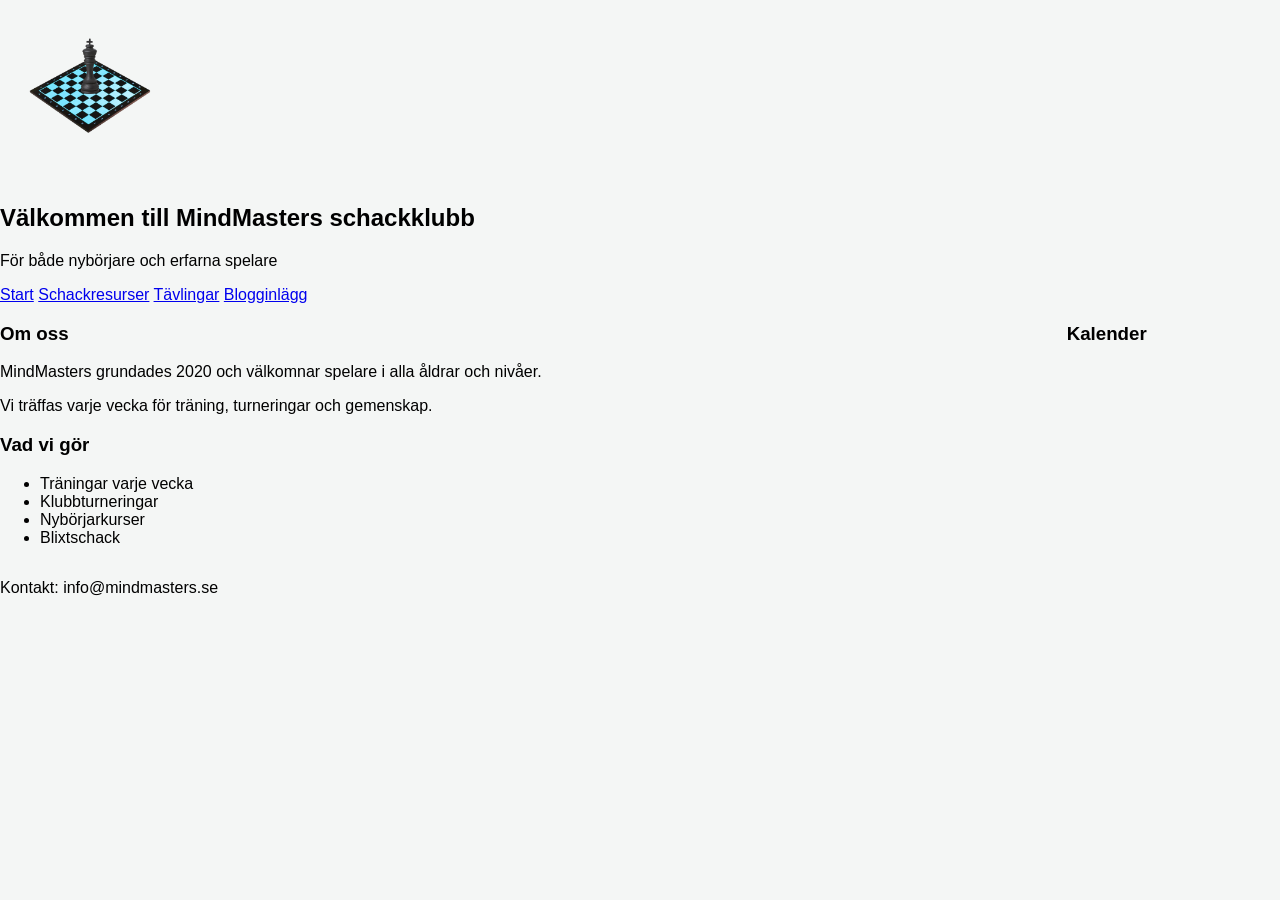
==== index.html @ e29be117 "Updated webbsite+added logo" ====
<!DOCTYPE html>
<html lang="sv">
<head>
  <meta charset="UTF-8">
  <meta name="viewport" content="width=device-width, initial-scale=1.0">
  <link rel="stylesheet" href="css/style.css">
  <title>MindMasters</title>
</head>
<body>
  <div class="hemsida">
    <header>
      <img src="img/schacklogo.png" alt="chesslogo">
      <h2>Välkommen till MindMasters schackklubb</h2>
      <p>För både nybörjare och erfarna spelare</p>
      <nav>
        <a href="index.html">Start</a>
        <a href="schackresurser.html">Schackresurser</a>
        <a href="tavlingar.html">Tävlingar</a>
        <a href="bloggar.html">Blogginlägg</a>
      </nav>
    </header>
    <main>
      <section>
        <h3>Om oss</h3>
          <p>MindMasters grundades 2020 och välkomnar spelare i alla åldrar och nivåer.</p>
          <p>Vi träffas varje vecka för träning, turneringar och gemenskap.</p>
      </section>
      <section>
        <h3>Vad vi gör</h3>
          <ul>
            <li>Träningar varje vecka</li>
            <li>Klubbturneringar</li>
            <li>Nybörjarkurser</li>
            <li>Blixtschack</li>
          </ul>
      </section>
    </main>
    <aside>
      <h3>Kalender</h3>
    </aside>
    <footer>
      <p>Kontakt: info@mindmasters.se</p>
    </footer>
  </div>
</body>
</html>
---- css/style.css ----
body {
    margin: 0;
    font-family: "Segoe UI", Arial, sans-serif;
    background: #f4f6f5;
}

/* ===== GRID LAYOUT ===== */
.hemsida{
    display: grid;
    grid-template-areas:
        "header header"
        "main aside"
        "footer footer";
    grid-template-columns: 5fr 1fr;
}

header{
    grid-area: header;
}
aside{
    grid-area: aside;
}
main{
    grid-area: main;
}
footer{
    grid-area: footer;
}

img{
    width: 180px;
}
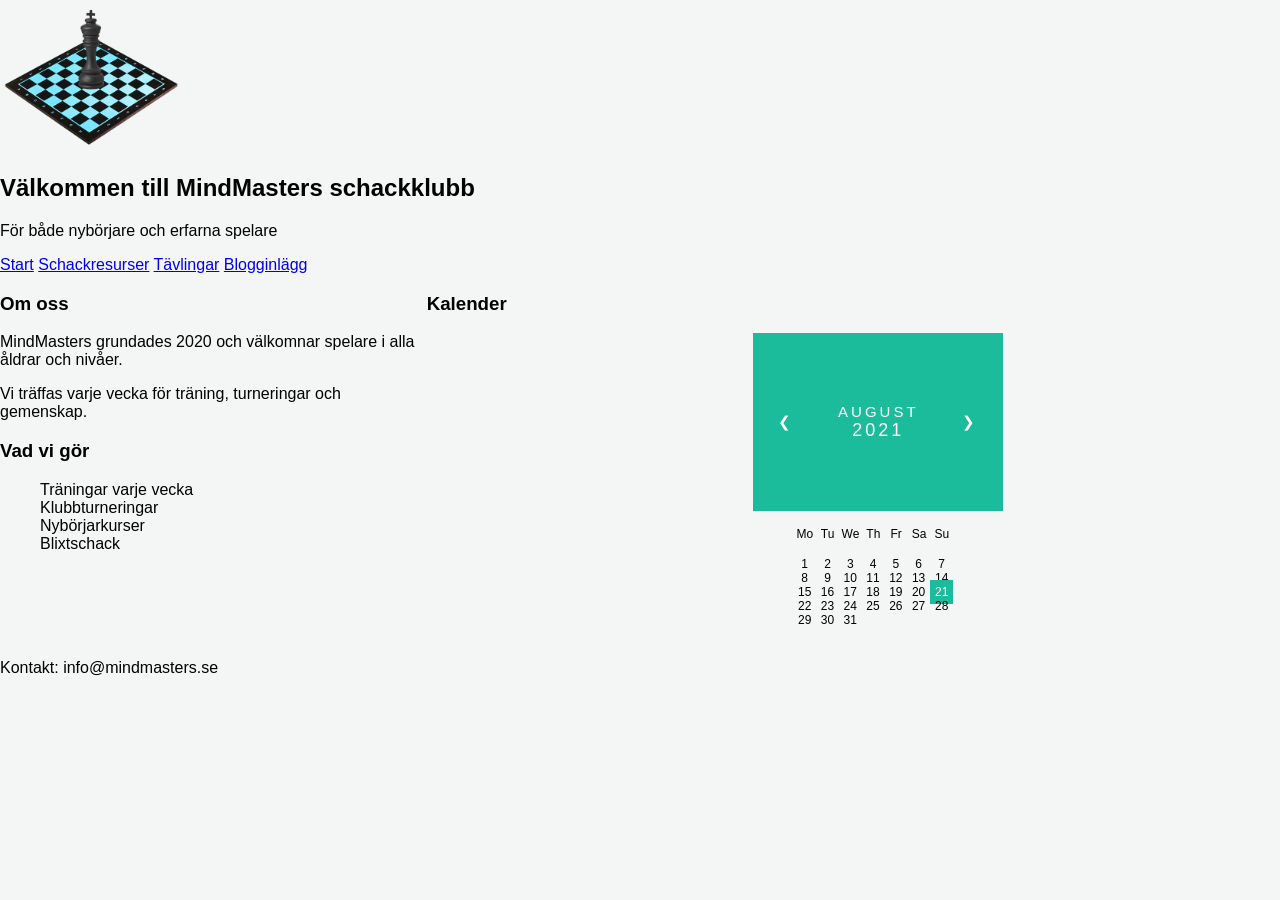
==== commit 247f54bc: "Created Calendar" ====
--- a/index.html
+++ b/index.html
@@ -9,8 +9,10 @@
 <body>
   <div class="hemsida">
     <header>
-      <img src="img/schacklogo.png" alt="chesslogo">
-      <h2>Välkommen till MindMasters schackklubb</h2>
+      <div class="HomePageTitle">
+        <img src="img/schacklogo.png" alt="chesslogo">
+        <h2>Välkommen till MindMasters schackklubb</h2>
+      </div>
       <p>För både nybörjare och erfarna spelare</p>
       <nav>
         <a href="index.html">Start</a>
@@ -37,6 +39,59 @@
     </main>
     <aside>
       <h3>Kalender</h3>
+      <div class="calendar">
+        <div class="month">
+          <ul>
+            <li class="prev">&#10094;</li>
+            <li class="next">&#10095;</li>
+            <li>August<br><span style="font-size:18px">2021</span></li>
+          </ul>
+        </div>
+
+        <ul class="weekdays">
+          <li>Mo</li>
+          <li>Tu</li>
+          <li>We</li>
+          <li>Th</li>
+          <li>Fr</li>
+          <li>Sa</li>
+          <li>Su</li>
+        </ul>
+
+        <ul class="days">
+          <li>1</li>
+          <li>2</li>
+          <li>3</li>
+          <li>4</li>
+          <li>5</li>
+          <li>6</li>
+          <li>7</li>
+          <li>8</li>
+          <li>9</li>
+          <li>10</li>
+          <li>11</li>
+          <li>12</li>
+          <li>13</li>
+          <li>14</li>
+          <li>15</li>
+          <li>16</li>
+          <li>17</li>
+          <li>18</li>
+          <li>19</li>
+          <li>20</li>
+          <li><span class="active">21</span></li>
+          <li>22</li>
+          <li>23</li>
+          <li>24</li>
+          <li>25</li>
+          <li>26</li>
+          <li>27</li>
+          <li>28</li>
+          <li>29</li>
+          <li>30</li>
+          <li>31</li>
+        </ul>
+      </div>
     </aside>
     <footer>
       <p>Kontakt: info@mindmasters.se</p>
--- a/css/style.css
+++ b/css/style.css
@@ -11,7 +11,7 @@
         "header header"
         "main aside"
         "footer footer";
-    grid-template-columns: 5fr 1fr;
+    grid-template-columns: 5fr 10fr;
 }
 
 header{
@@ -31,5 +31,64 @@
     width: 180px;
 }
 
+.calendar{
+  width: 200px;   /* change size here */
+  margin: auto;   /* center it */
+}
+
+ul {list-style-type: none;}
+body {font-family: Verdana, sans-serif;}
+
+/* Month header */
+.month {
+  padding: 70px 25px;
+  width: 100%;
+  background: #1abc9c;
+  text-align: center;
+}
+
+/* Month list */
+.month ul {
+  margin: 0;
+  padding: 0;
+}
+
+.month ul li {
+  color: white;
+  font-size: 15px;
+  text-transform: uppercase;
+  letter-spacing: 3px;
+}
+
+/* Previous button inside month header */
+.month .prev {
+  float: left;
+  padding-top: 10px;
+}
+
+/* Next button */
+.month .next {
+  float: right;
+  padding-top: 10px;
+}
+
+.weekdays,
+.days {
+    display: grid;
+    grid-template-columns: repeat(7, 1fr);
+}
+
+.weekdays li,
+.days li {
+    text-align: center;
+    font-size:12px;
+}
+
+/* Highlight the "current" day */
+.days li .active {
+  padding: 5px;
+  background: #1abc9c;
+  color: white !important
+}
 
 
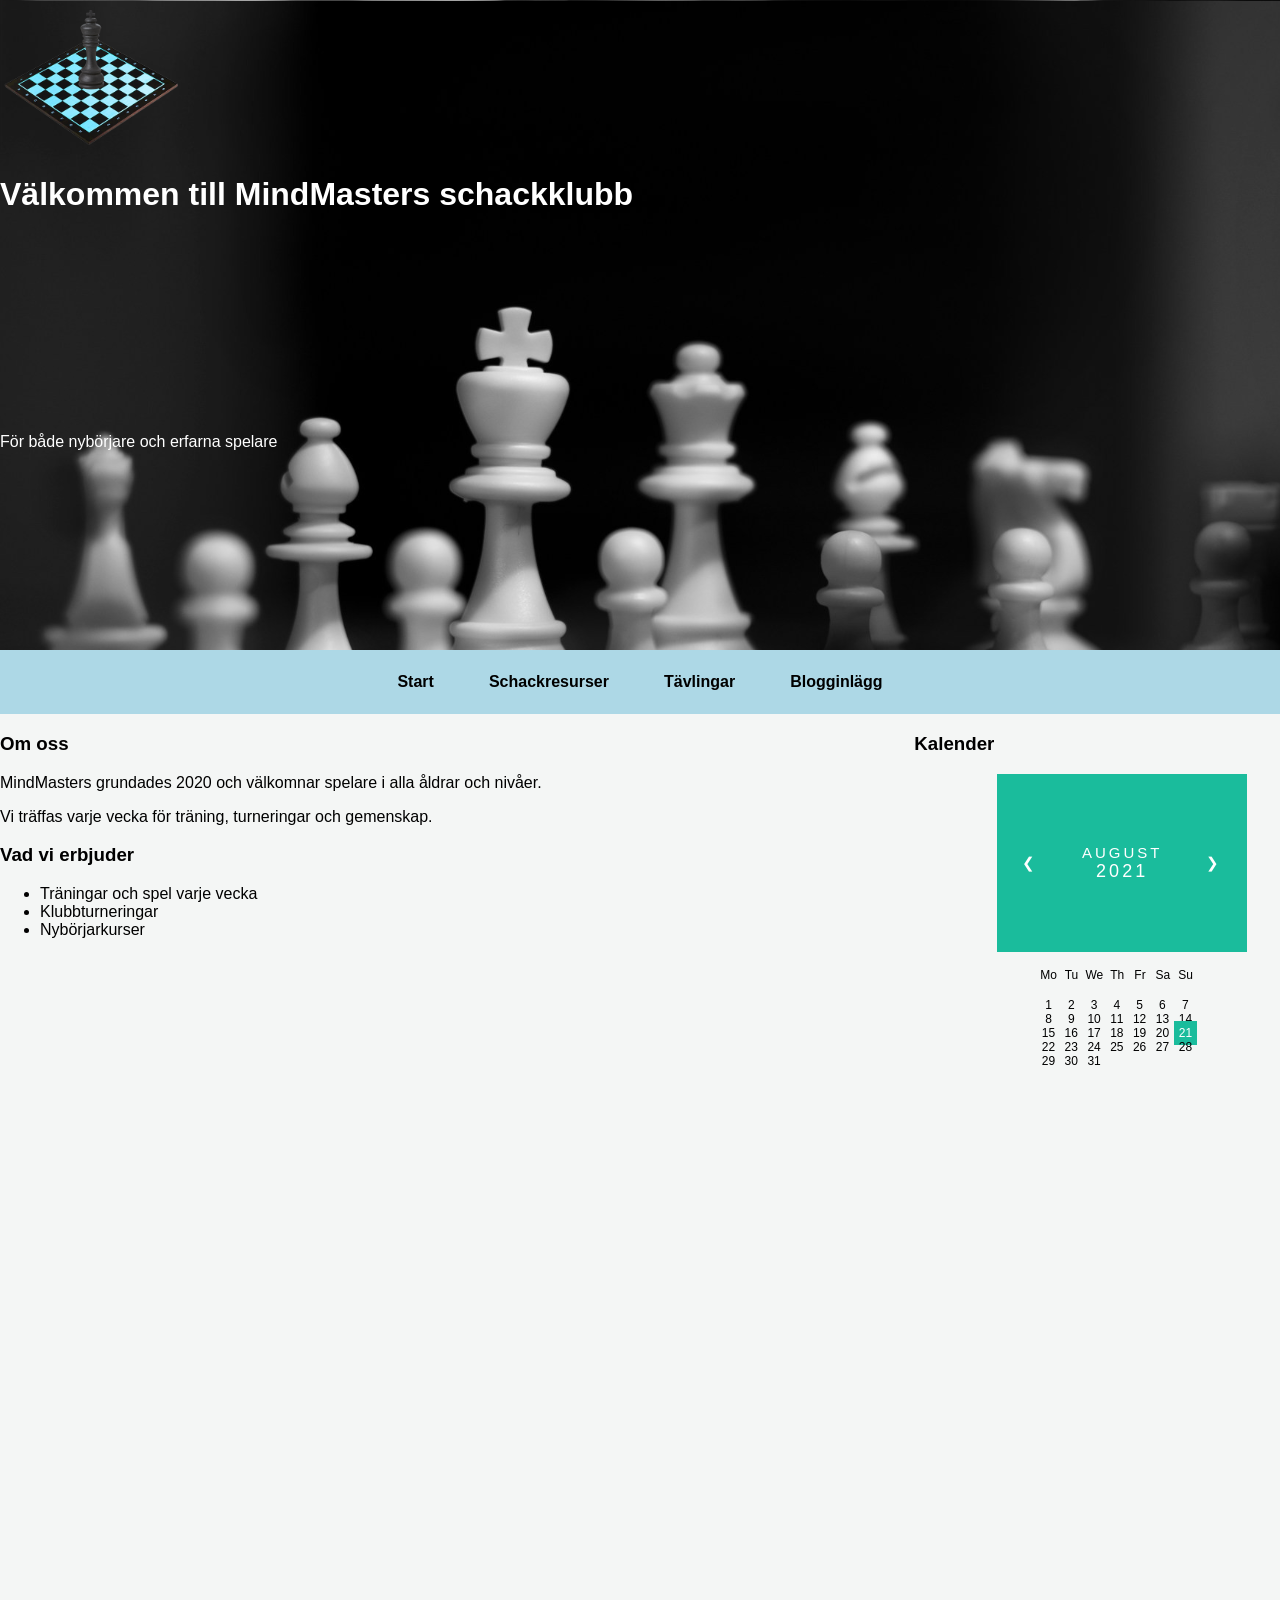
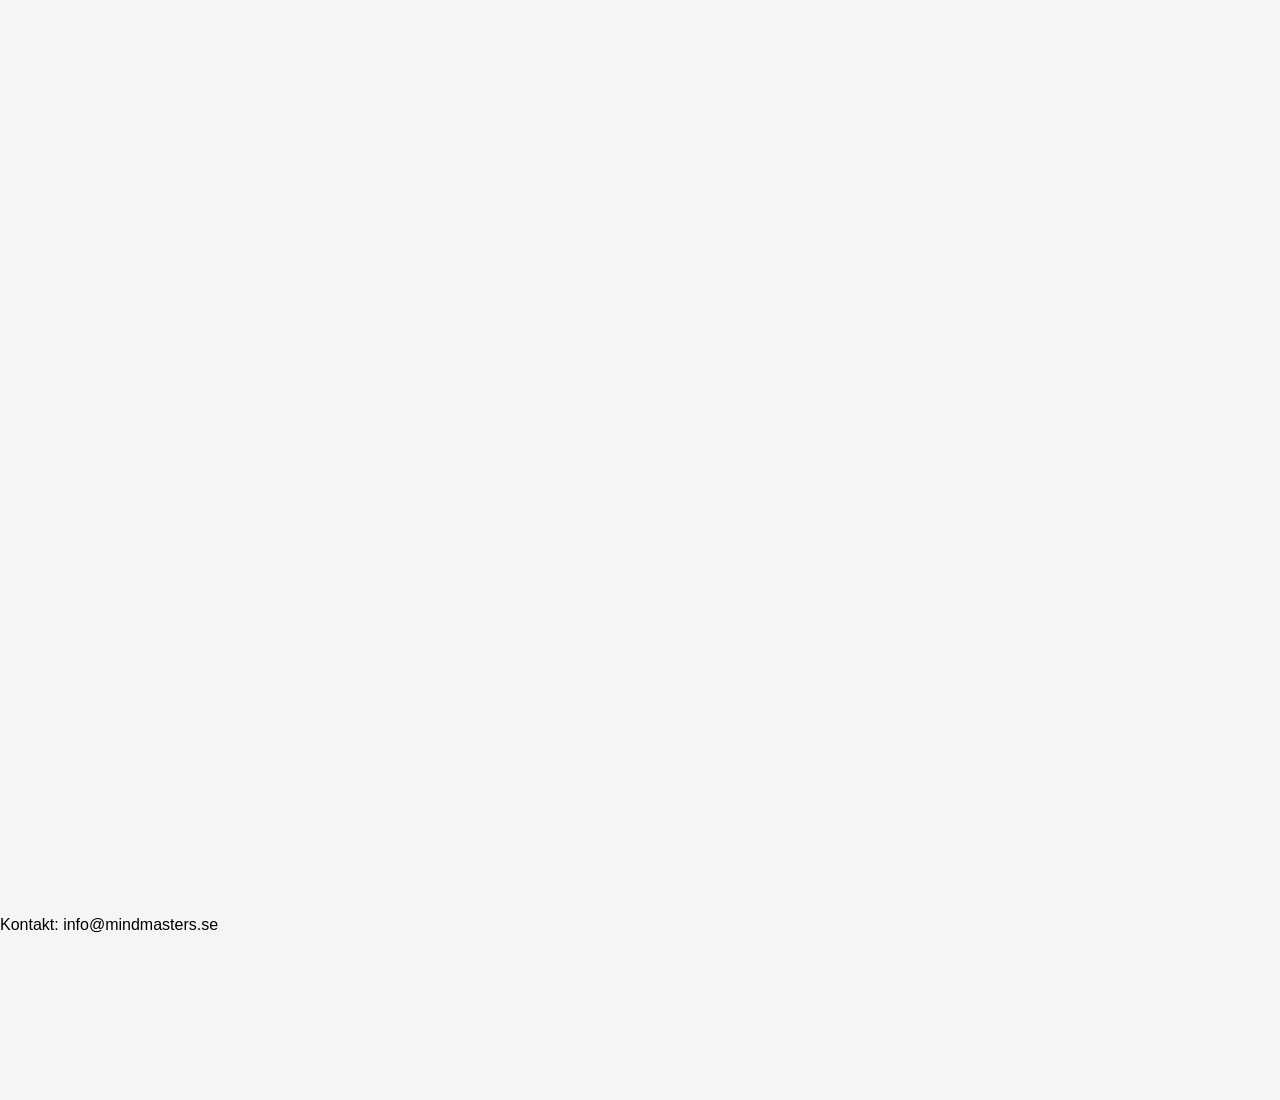
==== commit 404210b4: "Updated code" ====
--- a/index.html
+++ b/index.html
@@ -11,7 +11,7 @@
     <header>
       <div class="HomePageTitle">
         <img src="img/schacklogo.png" alt="chesslogo">
-        <h2>Välkommen till MindMasters schackklubb</h2>
+        <h1>Välkommen till MindMasters schackklubb</h1>
       </div>
       <p>För både nybörjare och erfarna spelare</p>
       <nav>
@@ -28,13 +28,12 @@
           <p>Vi träffas varje vecka för träning, turneringar och gemenskap.</p>
       </section>
       <section>
-        <h3>Vad vi gör</h3>
-          <ul>
-            <li>Träningar varje vecka</li>
-            <li>Klubbturneringar</li>
-            <li>Nybörjarkurser</li>
-            <li>Blixtschack</li>
-          </ul>
+        <h3>Vad vi erbjuder</h3>
+        <ul>
+          <li>Träningar och spel varje vecka</li>
+          <li>Klubbturneringar</li>
+          <li>Nybörjarkurser</li>
+        </ul>
       </section>
     </main>
     <aside>
--- a/css/style.css
+++ b/css/style.css
@@ -6,16 +6,66 @@
 
 /* ===== GRID LAYOUT ===== */
 .hemsida{
-    display: grid;
-    grid-template-areas:
-        "header header"
-        "main aside"
-        "footer footer";
-    grid-template-columns: 5fr 10fr;
+  display: grid;
+  grid-template-areas:
+      "header header"
+      "main aside"
+      "footer footer";
+  grid-template-columns: 5fr 2fr;
+  grid-template-rows: 2fr 5fr 200px;
+  height: 300vh;
+}
+
+.bloggar{
+  display: grid;
+  grid-template-areas:
+      "header header"
+      "main aside"
+      "footer footer";
+  grid-template-columns: 5fr 2fr;
+  grid-template-rows: 2fr 5fr 200px;
+  height: 300vh;
+}
+
+.bread{
+  border: 1px solid #AAA;
+  padding: 1em; 
+  border-radius: 1em
+}
+
+nav {
+    display: flex;
+    justify-content: center;
+    gap: 25px;
+    padding: 15px;
+    background: lightblue;
+}
+
+nav a {
+    text-decoration: none;
+    color: black;
+    font-weight: bold;
+    padding: 8px 15px;
+    border-radius: 5px;
+}
+
+nav a:hover {
+  background: blue;
+}
+
+i{
+  text-align: right;display: block;font-size:0.7em
 }
 
 header{
-    grid-area: header;
+  grid-area: header;
+  background-image: url(/img/schackbild.jpg);
+  background-position: 40% 250%;
+  background-size: cover;
+  color: white;
+  display: flex;
+  flex-direction: column;
+  justify-content: space-between;
 }
 aside{
     grid-area: aside;
@@ -31,15 +81,16 @@
     width: 180px;
 }
 
+/*====Calender====*/
 .calendar{
-  width: 200px;   /* change size here */
-  margin: auto;   /* center it */
+  width: 200px;   
+  margin: auto;
 }
 
-ul {list-style-type: none;}
-body {font-family: Verdana, sans-serif;}
+aside ul {list-style-type: none;}
+aside body {font-family: Verdana, sans-serif;}
 
-/* Month header */
+
 .month {
   padding: 70px 25px;
   width: 100%;
@@ -47,7 +98,7 @@
   text-align: center;
 }
 
-/* Month list */
+
 .month ul {
   margin: 0;
   padding: 0;
@@ -60,13 +111,13 @@
   letter-spacing: 3px;
 }
 
-/* Previous button inside month header */
+
 .month .prev {
   float: left;
   padding-top: 10px;
 }
 
-/* Next button */
+
 .month .next {
   float: right;
   padding-top: 10px;
@@ -84,7 +135,6 @@
     font-size:12px;
 }
 
-/* Highlight the "current" day */
 .days li .active {
   padding: 5px;
   background: #1abc9c;
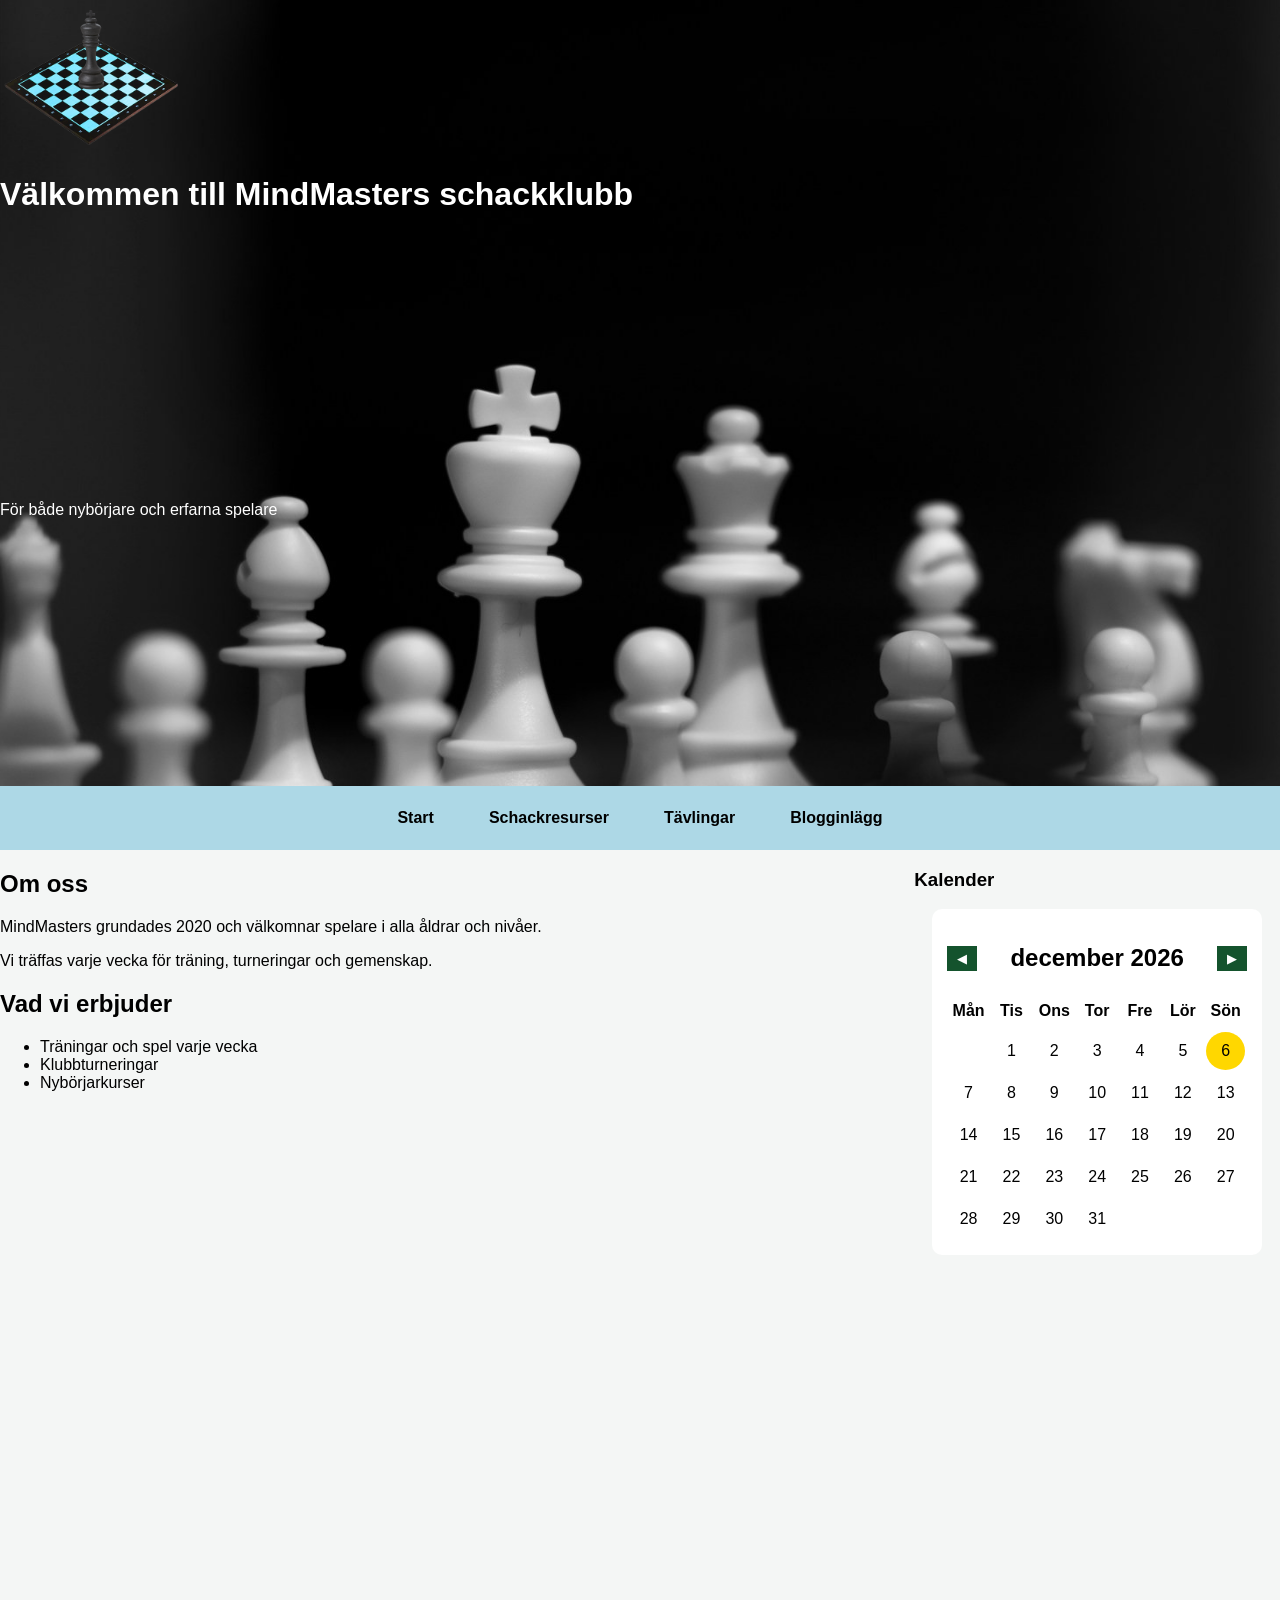
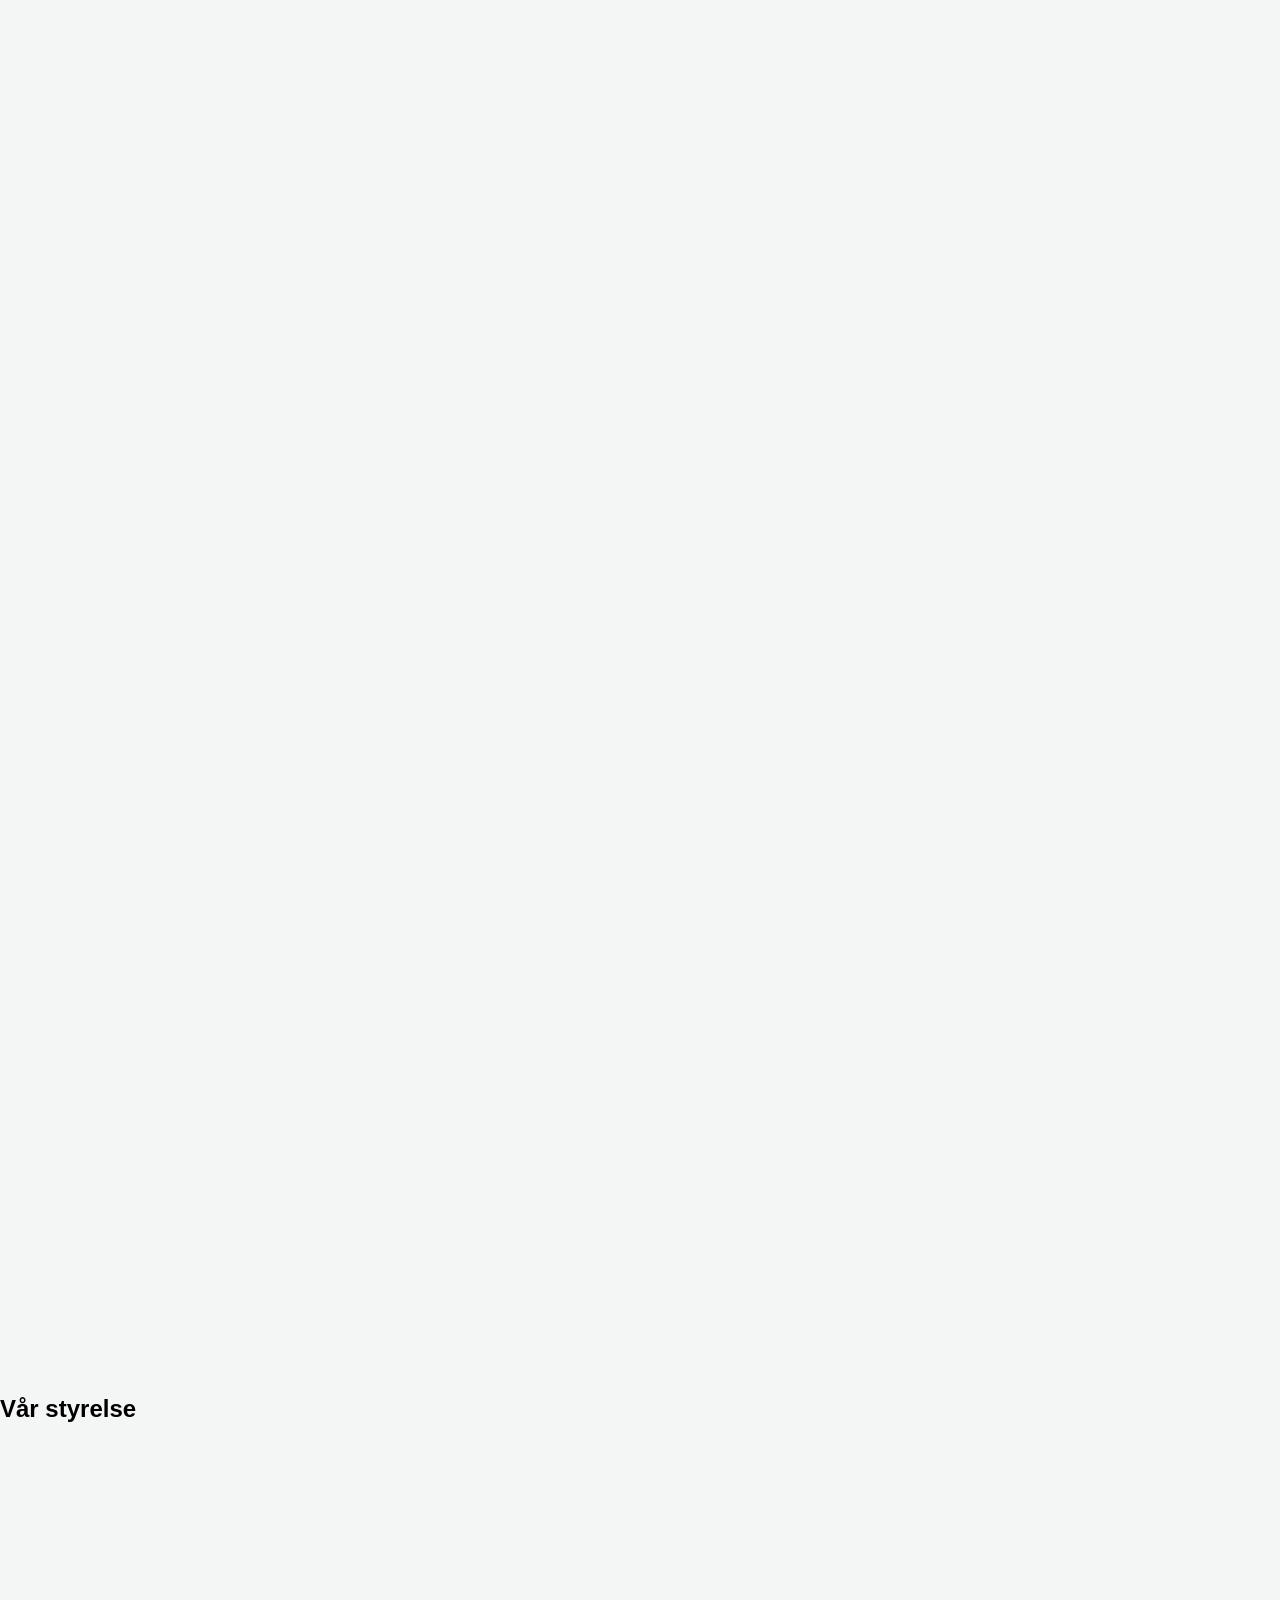
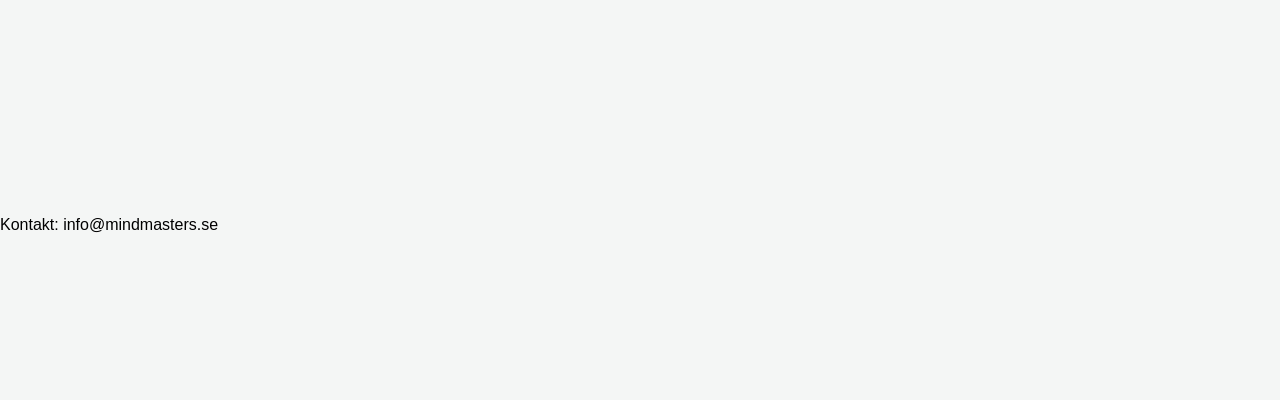
==== commit a08e1321: "Update" ====
--- a/index.html
+++ b/index.html
@@ -23,12 +23,12 @@
     </header>
     <main>
       <section>
-        <h3>Om oss</h3>
+        <h2>Om oss</h2>
           <p>MindMasters grundades 2020 och välkomnar spelare i alla åldrar och nivåer.</p>
           <p>Vi träffas varje vecka för träning, turneringar och gemenskap.</p>
       </section>
       <section>
-        <h3>Vad vi erbjuder</h3>
+        <h2>Vad vi erbjuder</h2>
         <ul>
           <li>Träningar och spel varje vecka</li>
           <li>Klubbturneringar</li>
@@ -39,62 +39,33 @@
     <aside>
       <h3>Kalender</h3>
       <div class="calendar">
-        <div class="month">
-          <ul>
-            <li class="prev">&#10094;</li>
-            <li class="next">&#10095;</li>
-            <li>August<br><span style="font-size:18px">2021</span></li>
-          </ul>
+        <div class="calendar-header">
+            <button onclick="prevMonth()">◀</button>
+            <h2 id="monthYear"></h2>
+            <button onclick="nextMonth()">▶</button>
         </div>
 
-        <ul class="weekdays">
-          <li>Mo</li>
-          <li>Tu</li>
-          <li>We</li>
-          <li>Th</li>
-          <li>Fr</li>
-          <li>Sa</li>
-          <li>Su</li>
-        </ul>
+        <div class="days">
+            <div>Mån</div>
+            <div>Tis</div>
+            <div>Ons</div>
+            <div>Tor</div>
+            <div>Fre</div>
+            <div>Lör</div>
+            <div>Sön</div>
+        </div>
 
-        <ul class="days">
-          <li>1</li>
-          <li>2</li>
-          <li>3</li>
-          <li>4</li>
-          <li>5</li>
-          <li>6</li>
-          <li>7</li>
-          <li>8</li>
-          <li>9</li>
-          <li>10</li>
-          <li>11</li>
-          <li>12</li>
-          <li>13</li>
-          <li>14</li>
-          <li>15</li>
-          <li>16</li>
-          <li>17</li>
-          <li>18</li>
-          <li>19</li>
-          <li>20</li>
-          <li><span class="active">21</span></li>
-          <li>22</li>
-          <li>23</li>
-          <li>24</li>
-          <li>25</li>
-          <li>26</li>
-          <li>27</li>
-          <li>28</li>
-          <li>29</li>
-          <li>30</li>
-          <li>31</li>
-        </ul>
+        <div class="dates" id="dates"></div>
       </div>
     </aside>
+    <section>
+      <h2>Vår styrelse</h2>
+      <img src="https://external-content.duckduckgo.com/iu/?u=https%3A%2F%2Ftse1.mm.bing.net%2Fth%2Fid%2FOIP.Phj53eTHvwsShYuzrgiNowHaE7%3Fpid%3DApi&f=1&ipt=caa8c1a0473044f46df43a0172e4c0676af19d301d4cfda32f0de2d14654bc89&ipo=images" alt="">
+    </section>
     <footer>
       <p>Kontakt: info@mindmasters.se</p>
     </footer>
   </div>
+  <script src="js/script.js"></script>
 </body>
 </html>
--- a/css/style.css
+++ b/css/style.css
@@ -4,16 +4,17 @@
     background: #f4f6f5;
 }
 
-/* ===== GRID LAYOUT ===== */
+/* GRID LAYOUT */
 .hemsida{
   display: grid;
   grid-template-areas:
       "header header"
       "main aside"
+      "section section"
       "footer footer";
   grid-template-columns: 5fr 2fr;
-  grid-template-rows: 2fr 5fr 200px;
-  height: 300vh;
+  grid-template-rows: 2fr 5fr 1fr 200px;
+  height: 400vh;
 }
 
 .bloggar{
@@ -27,11 +28,29 @@
   height: 300vh;
 }
 
-.bread{
-  border: 1px solid #AAA;
-  padding: 1em; 
-  border-radius: 1em
+.schackresurser{
+  display: grid;
+  grid-template-areas:
+      "header header"
+      "main aside"
+      "footer footer";
+  grid-template-columns: 5fr 2fr;
+  grid-template-rows: 2fr 5fr 200px;
+  height: 300vh;
 }
+
+.tavlingar{
+  display: grid;
+  grid-template-areas:
+      "header header"
+      "main aside"
+      "footer footer";
+  grid-template-columns: 5fr 2fr;
+  grid-template-rows: 2fr 5fr 200px;
+  height: 300vh;
+}
+
+/*css areas*/
 
 nav {
     display: flex;
@@ -68,77 +87,77 @@
   justify-content: space-between;
 }
 aside{
-    grid-area: aside;
+  grid-area: aside;
 }
 main{
-    grid-area: main;
+  grid-area: main;
+}
+section{
+  grid-area:section;
 }
 footer{
-    grid-area: footer;
+  grid-area: footer;
 }
 
+/*html tagger*/
 img{
-    width: 180px;
+  width: 180px;
 }
 
-/*====Calender====*/
-.calendar{
-  width: 200px;   
-  margin: auto;
+/*generic css classer*/
+
+.bread{
+  border: 1px solid #AAA;
+  padding: 1em; 
+  border-radius: 1em
 }
 
-aside ul {list-style-type: none;}
-aside body {font-family: Verdana, sans-serif;}
-
-
-.month {
-  padding: 70px 25px;
-  width: 100%;
-  background: #1abc9c;
-  text-align: center;
+/*css Calender*/
+.calendar {
+    max-width: 300px;
+    margin: auto;
+    background: white;
+    padding: 15px;
+    border-radius: 10px;
 }
 
-
-.month ul {
-  margin: 0;
-  padding: 0;
+.calendar-header {
+    display: flex;
+    justify-content: space-between;
+    align-items: center;
 }
 
-.month ul li {
-  color: white;
-  font-size: 15px;
-  text-transform: uppercase;
-  letter-spacing: 3px;
+.calendar-header button {
+    background: #14532d;
+    color: white;
+    border: none;
+    padding: 5px 10px;
+    cursor: pointer;
 }
 
-
-.month .prev {
-  float: left;
-  padding-top: 10px;
+.days, .dates {
+    display: grid;
+    grid-template-columns: repeat(7, 1fr);
+    text-align: center;
+    margin-top: 10px;
 }
 
-
-.month .next {
-  float: right;
-  padding-top: 10px;
+.days div {
+    font-weight: bold;
 }
 
-.weekdays,
-.days {
-    display: grid;
-    grid-template-columns: repeat(7, 1fr);
+.dates div {
+    padding: 10px;
+    margin: 2px;
+    cursor: pointer;
 }
 
-.weekdays li,
-.days li {
-    text-align: center;
-    font-size:12px;
+.today {
+    background: gold;
+    border-radius: 50%;
 }
 
-.days li .active {
-  padding: 5px;
-  background: #1abc9c;
-  color: white !important
+.dates div:hover {
+    background: #ddd;
 }
 
-
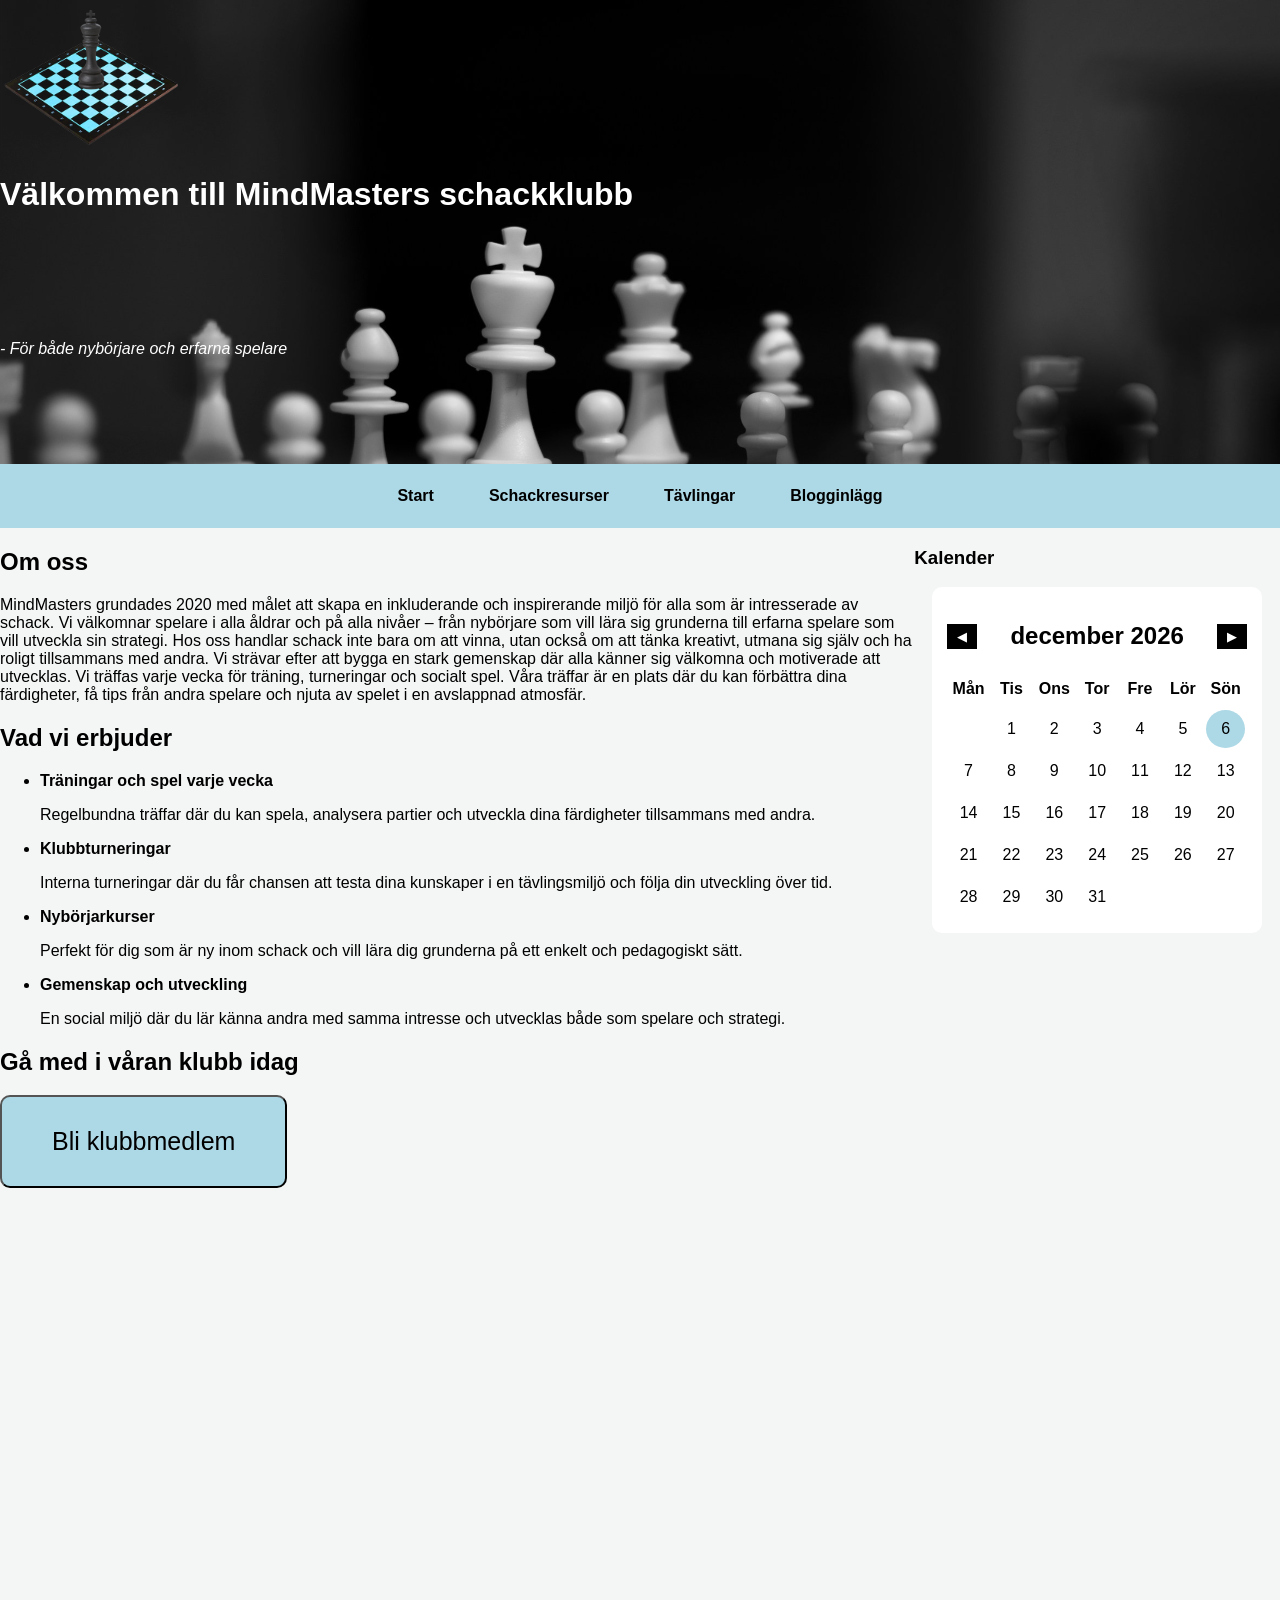
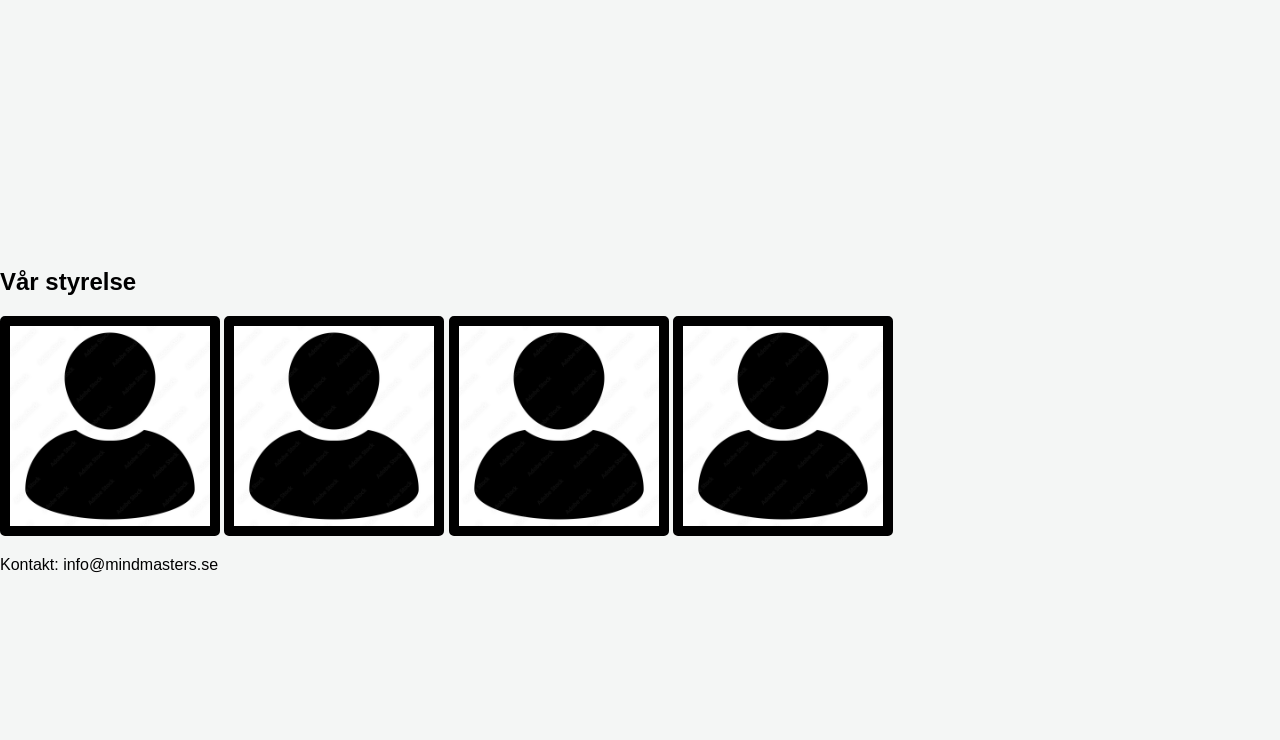
==== commit 1c49eaaf: "Update" ====
--- a/index.html
+++ b/index.html
@@ -13,7 +13,7 @@
         <img src="img/schacklogo.png" alt="chesslogo">
         <h1>Välkommen till MindMasters schackklubb</h1>
       </div>
-      <p>För både nybörjare och erfarna spelare</p>
+      <p><i>- För både nybörjare och erfarna spelare</i></p>
       <nav>
         <a href="index.html">Start</a>
         <a href="schackresurser.html">Schackresurser</a>
@@ -22,19 +22,21 @@
       </nav>
     </header>
     <main>
-      <section>
-        <h2>Om oss</h2>
-          <p>MindMasters grundades 2020 och välkomnar spelare i alla åldrar och nivåer.</p>
-          <p>Vi träffas varje vecka för träning, turneringar och gemenskap.</p>
-      </section>
-      <section>
-        <h2>Vad vi erbjuder</h2>
-        <ul>
-          <li>Träningar och spel varje vecka</li>
-          <li>Klubbturneringar</li>
-          <li>Nybörjarkurser</li>
-        </ul>
-      </section>
+    <h2>Om oss</h2>
+    <p>MindMasters grundades 2020 med målet att skapa en inkluderande och inspirerande miljö för alla som är intresserade av schack. Vi välkomnar spelare i alla åldrar och på alla nivåer – från nybörjare som vill lära sig grunderna till erfarna spelare som vill utveckla sin strategi. Hos oss handlar schack inte bara om att vinna, utan också om att tänka kreativt, utmana sig själv och ha roligt tillsammans med andra. Vi strävar efter att bygga en stark gemenskap där alla känner sig välkomna och motiverade att utvecklas. Vi träffas varje vecka för träning, turneringar och socialt spel. Våra träffar är en plats där du kan förbättra dina färdigheter, få tips från andra spelare och njuta av spelet i en avslappnad atmosfär.</p>
+    <h2>Vad vi erbjuder</h2>
+    <ul>
+      <li><b>Träningar och spel varje vecka</b></li>
+      <p>Regelbundna träffar där du kan spela, analysera partier och utveckla dina färdigheter tillsammans med andra.</p>
+      <li><b>Klubbturneringar</b></li>
+      <p>Interna turneringar där du får chansen att testa dina kunskaper i en tävlingsmiljö och följa din utveckling över tid.</p>
+      <li><b>Nybörjarkurser</b></li>
+      <p>Perfekt för dig som är ny inom schack och vill lära dig grunderna på ett enkelt och pedagogiskt sätt.</p>
+      <li><b>Gemenskap och utveckling</b></li>
+      <p>En social miljö där du lär känna andra med samma intresse och utvecklas både som spelare och strategi.</p>
+    </ul>
+    <h2>Gå med i våran klubb idag</h2>
+    <button>Bli klubbmedlem</button>
     </main>
     <aside>
       <h3>Kalender</h3>
@@ -60,7 +62,10 @@
     </aside>
     <section>
       <h2>Vår styrelse</h2>
-      <img src="https://external-content.duckduckgo.com/iu/?u=https%3A%2F%2Ftse1.mm.bing.net%2Fth%2Fid%2FOIP.Phj53eTHvwsShYuzrgiNowHaE7%3Fpid%3DApi&f=1&ipt=caa8c1a0473044f46df43a0172e4c0676af19d301d4cfda32f0de2d14654bc89&ipo=images" alt="">
+      <img class="avatar" src="img/avatar.png" alt="">
+      <img class="avatar" src="img/avatar.png" alt="">
+      <img class="avatar" src="img/avatar.png" alt="">
+      <img class="avatar" src="img/avatar.png" alt="">
     </section>
     <footer>
       <p>Kontakt: info@mindmasters.se</p>
--- a/css/style.css
+++ b/css/style.css
@@ -14,7 +14,7 @@
       "footer footer";
   grid-template-columns: 5fr 2fr;
   grid-template-rows: 2fr 5fr 1fr 200px;
-  height: 400vh;
+  height: 260vh;
 }
 
 .bloggar{
@@ -60,6 +60,15 @@
     background: lightblue;
 }
 
+main button{
+  background: lightblue;
+  color: black;
+  font-size: 25px;
+  padding: 30px 50px;
+  border-radius: 10px;
+  cursor: pointer;
+}
+
 nav a {
     text-decoration: none;
     color: black;
@@ -72,14 +81,15 @@
   background: blue;
 }
 
-i{
+.bloggar i{
   text-align: right;display: block;font-size:0.7em
 }
+
 
 header{
   grid-area: header;
   background-image: url(/img/schackbild.jpg);
-  background-position: 40% 250%;
+  background-position: 40% 130%;
   background-size: cover;
   color: white;
   display: flex;
@@ -104,12 +114,19 @@
   width: 180px;
 }
 
-/*generic css classer*/
+/*generic css classes*/
 
 .bread{
   border: 1px solid #AAA;
   padding: 1em; 
   border-radius: 1em
+}
+
+.avatar{
+  height: 200px;
+  width: auto;
+  border: 10px solid black;
+  border-radius: 5px
 }
 
 /*css Calender*/
@@ -128,7 +145,7 @@
 }
 
 .calendar-header button {
-    background: #14532d;
+    background: black;
     color: white;
     border: none;
     padding: 5px 10px;
@@ -153,7 +170,7 @@
 }
 
 .today {
-    background: gold;
+    background: lightblue;
     border-radius: 50%;
 }
 
